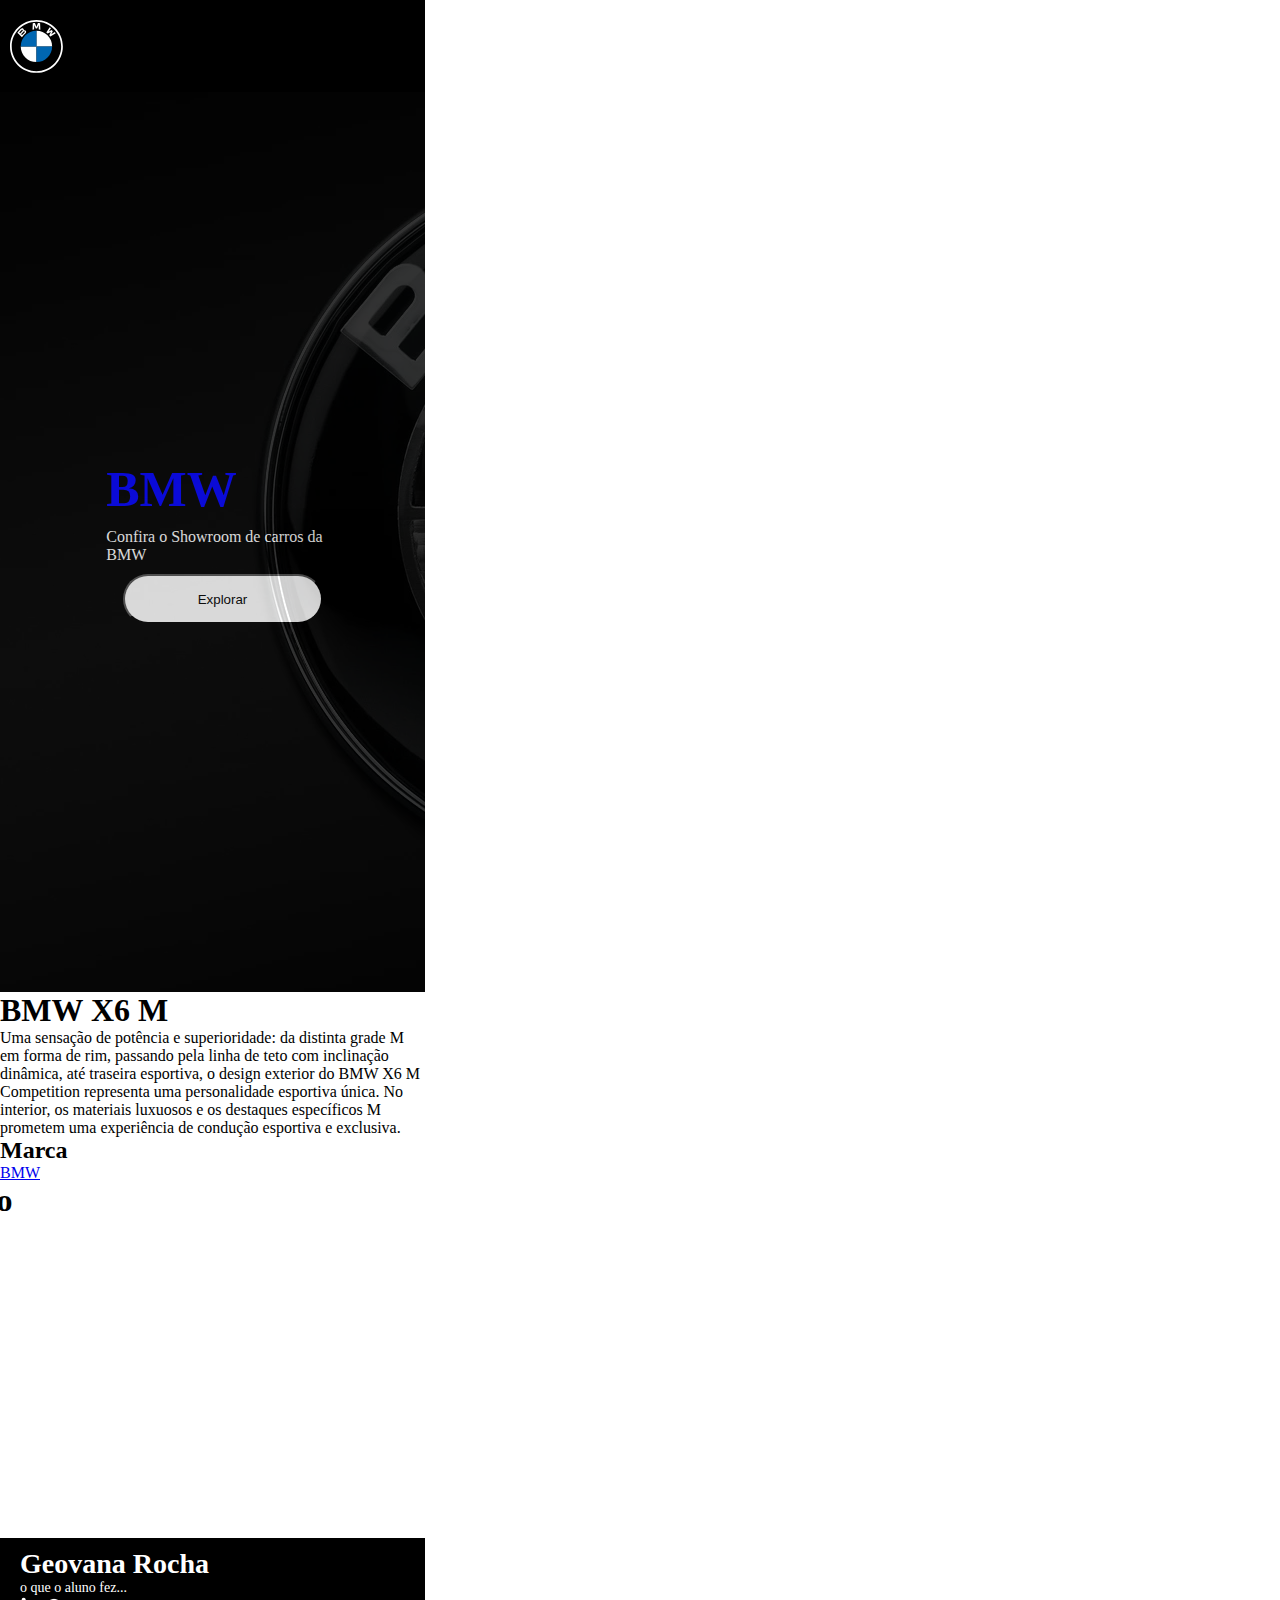
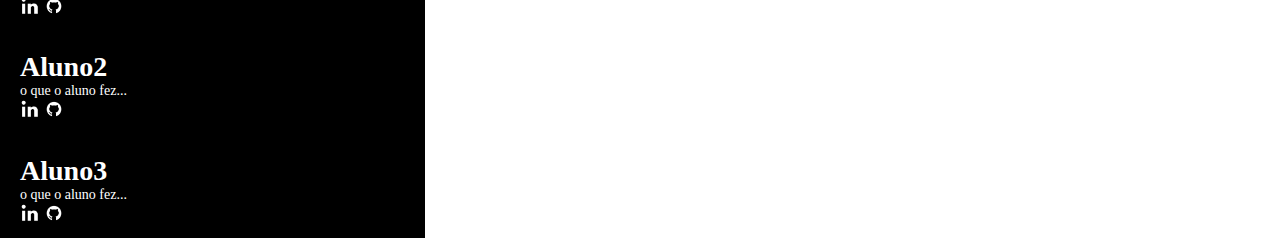
==== bmwX6.html @ 58454a22 "aplicando responsividade,editando hover e footer" ====
<!DOCTYPE html>
<html lang="en">
<head>
    <meta charset="UTF-8">
    <meta http-equiv="X-UA-Compatible" content="IE=edge">
    <meta name="viewport" content="width=device-width, initial-scale=1.0">
    <link rel="stylesheet" href="css/bmwX6.css">
    <title>BMW-X6</title>
</head>
<body>
    <header>
        <img class="logoBmw" src="./img/Icon_Logo.svg">
        <nav>
            <ul>
                <li>Home</li>
                <li>Carros</li>
                <li>Sobre Nós</li>
                <li>Login</li>
            </ul>
        </nav>
    </header>

    <section class="banner">
        <div class="painelBanner">
            <div class="conteudoBanner">
                <h1> BMW</h1>
                <p> Confira o Showroom de carros da BMW</p>
                <a href="#carros"> <button class="btnBanner"> Explorar</button></a>
            </div>
        </div>
    </section>

    <main>
        <section class="container">
            <h1> BMW X6 M</h1>
            <p></p>
            <P>Uma sensação de potência e superioridade: da distinta grade M em forma de rim, passando pela linha de teto com inclinação dinâmica, até traseira esportiva, o design exterior do BMW X6 M Competition representa uma personalidade esportiva única. No interior, os materiais luxuosos e os destaques específicos M prometem uma experiência de condução esportiva e exclusiva.</P>
            <h2>Marca</h2>
            <a href="https://www.bmw.com.br/pt/index.html">BMW</a>
        </section>

        <section class="video">
            <h1> Vídeo</h1>
            <iframe width="560" height="315" src="https://www.youtube-nocookie.com/embed/ZptcyY-quhI" title="YouTube video player" frameborder="0" allow="accelerometer; autoplay; clipboard-write; encrypted-media; gyroscope; picture-in-picture" allowfullscreen></iframe>
        </section>

    </main>










    <footer>
        <div>
            <h1> Geovana Rocha</h1>
            <p>o que o aluno fez...</p>
            <img src="./img/linkedin.png" alt="logo linkedin">
            <img  id="git" src="./img/github.png" alt="logo github">
        </div>
        
        <div>
            <h1> Aluno2</h1>
            <p>o que o aluno fez...</p>
            <img src="./img/linkedin.png" alt="logo linkedin">
            <img id="git" src="./img/github.png" alt="logo github">
        </div>

        <div>
            <h1> Aluno3</h1>
            <p>o que o aluno fez...</p>
            <img src="./img/linkedin.png" alt="logo linkedin">
            <img  id="git" src="./img/github.png" alt="logo github">
        </div>
    </footer>
    
</body>
</html>
---- css/bmwX6.css ----
*{
    /*pega todo site html*/
    margin: 0;        
    padding: 0%;
}

body{

    max-width: 425px;
    width: 100%;
    overflow-x: hidden;


}
header{
    display: flex;
    justify-content: space-between;
    align-items: center;
    padding: 10px 10px;
    background-color: black;
}

.banner{
    background-image: url("../img/logo_BMW3.webp");
    width: 100%;
    height: 100vh;
    background-repeat: no-repeat;
    background-size:  cover;
    background-attachment: fixed;
    background-position: center top;
    width: 100%;
    height: 100vh;
}


.painelBanner{
    display: flex;
    justify-content: center;
    align-items: center;
    width: 100%;
    height: 100vh;
    opacity: 0.8;
    background-color: black;
}

.conteudoBanner{
    display: flex;
    justify-content: center;
    align-items: center;
    flex-wrap: wrap;
    flex-direction: column;
    gap: 10px;
    width: 50%;
    height: 100%;
}

.conteudoBanner h1{
    color: blue;
    font-size: 50px;
    width: 100%;
    padding-right: 20px;
}

.conteudoBanner p{
    color: white;
}
.btnBanner{
    background-color: white;
    color: black;
    width: 200px;
    height: 50px;
    border-radius: 25px;
}

main{
    display: flex;
    justify-content: center;
    align-items: center;
    flex-direction: column;
    width: 100%;
    height: 100%;
}










footer{
    display: flex;
    padding: 0px 0px;
    align-items: flex-start;
    flex-direction: row;
    justify-content: space-between;
    flex-wrap: wrap;
    width: 100%;
    height: 300px;
    background-color: black;
    color: white;
    gap: 10px;
    font-size: 14px;
}

footer div{
    padding: 10px 20px;
    width: 100%;
}


footer img{
    width: 20px;
}


#git{
    border-radius: 100%;
}
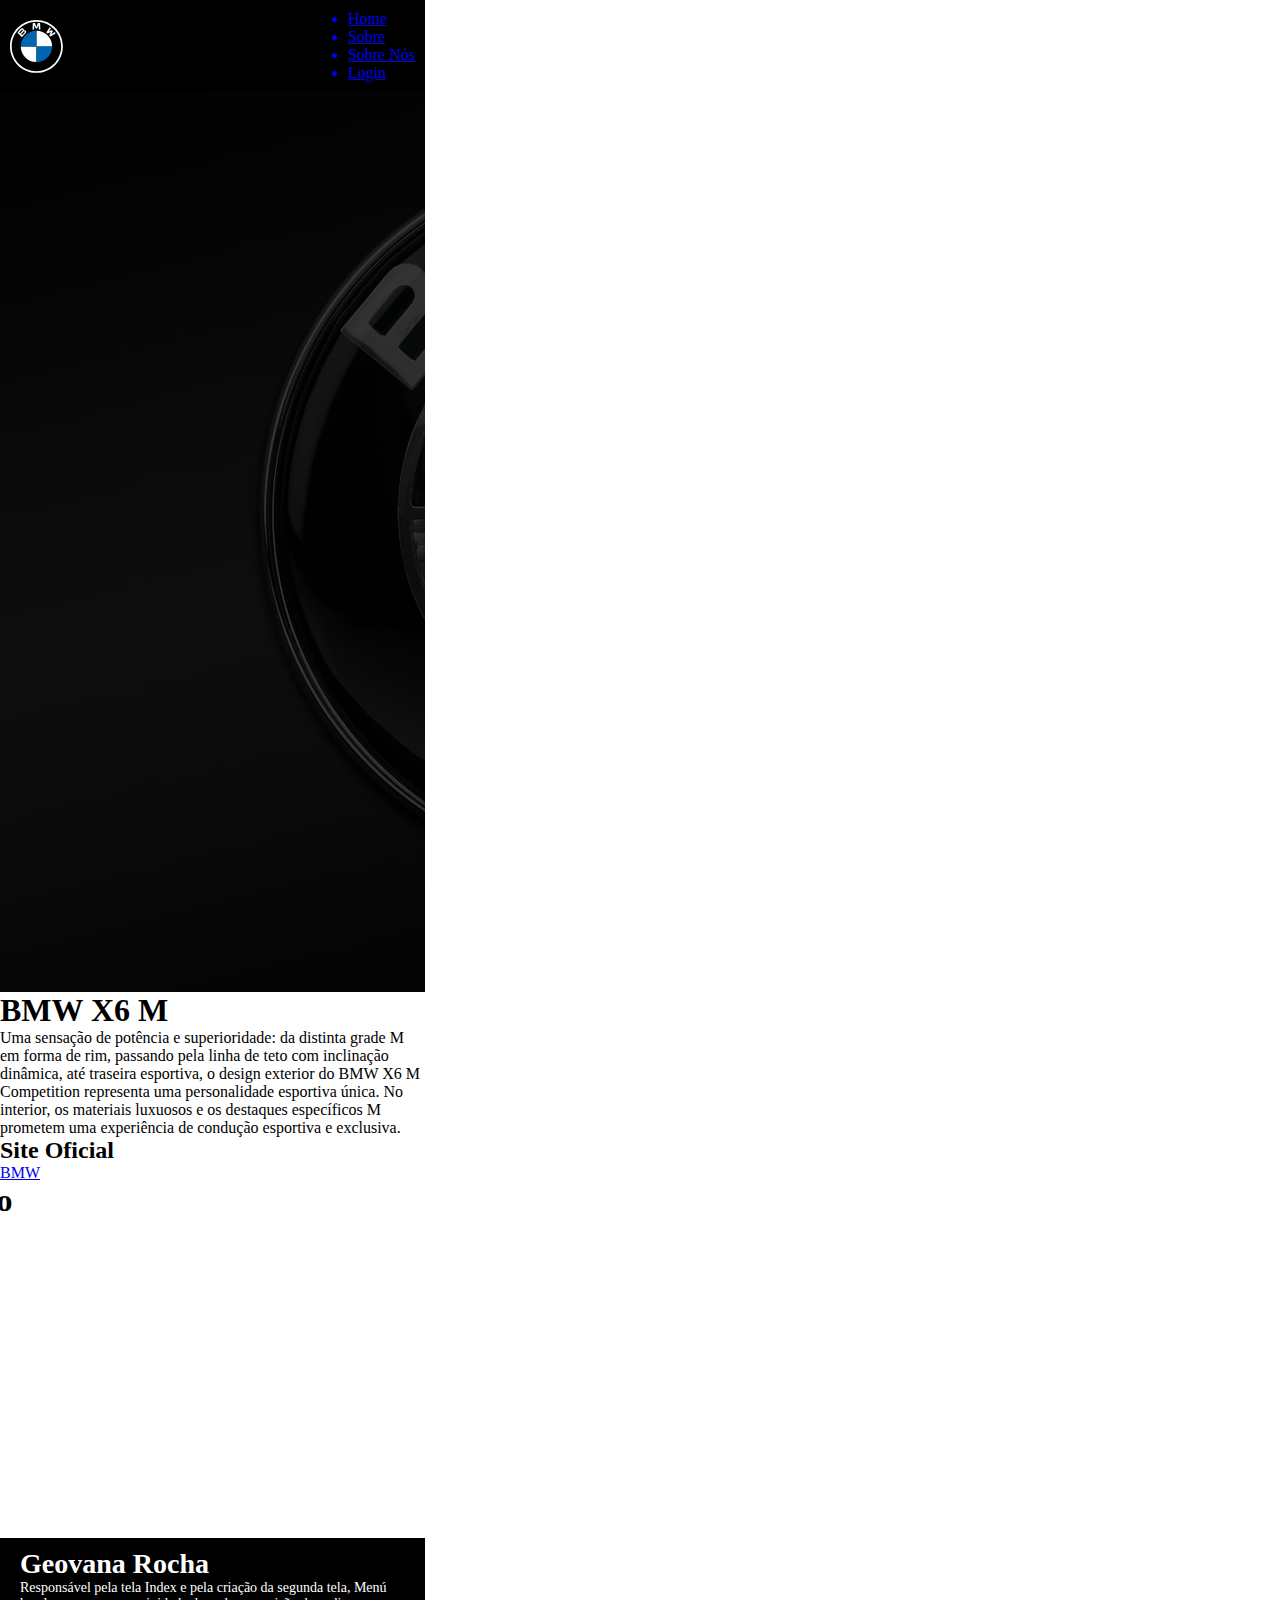
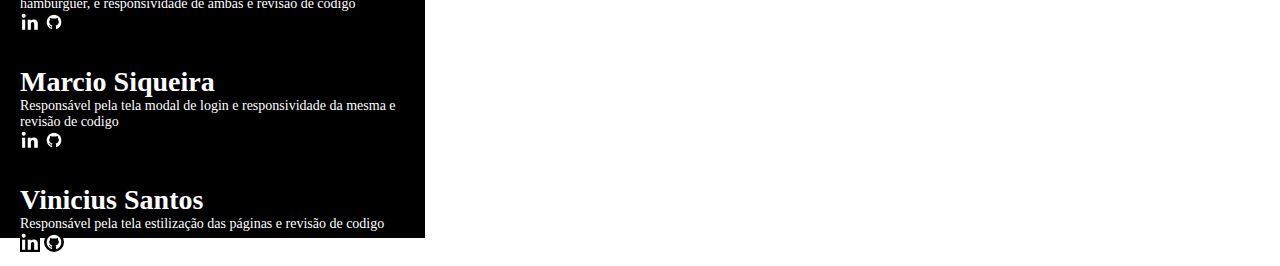
==== commit 5f8a96fe: "Criacao de todas as outras páginas, uma para cada carro e adaptacao para 1280px." ====
--- a/bmwX6.html
+++ b/bmwX6.html
@@ -5,17 +5,32 @@
     <meta http-equiv="X-UA-Compatible" content="IE=edge">
     <meta name="viewport" content="width=device-width, initial-scale=1.0">
     <link rel="stylesheet" href="css/bmwX6.css">
+    <link rel="stylesheet" href="css/burguer.css">
     <title>BMW-X6</title>
 </head>
 <body>
     <header>
         <img class="logoBmw" src="./img/Icon_Logo.svg">
-        <nav>
+        <nav role="navigation">
+            <div id="menuToggle">
+                <input type="checkbox">
+                <span></span>
+                <span></span>
+                <span></span>
+            <ul id="menu">
+                <a href="./index.html"class="nav-btn"><li >Home</li></a>
+                <a href="#sobre"class="nav-btn"><li >Sobre</li></a>
+                <a href="#footer"class="nav-btn"><li >Sobre nós</li></a>
+                <a href="#modal" class="nav-btn"><li >Login</li></a>
+            </ul>
+            </div>
+        </nav>
+        <nav class="nav-desktop">
             <ul>
-                <li>Home</li>
-                <li>Carros</li>
-                <li>Sobre Nós</li>
-                <li>Login</li>
+                <a href="./index.html"><li>Home</li></a> 
+                <a href="#sobre"><li>Sobre</li></a>
+                <a href="#footer"><li>Sobre Nós</li></a>
+                <a href="#home"><li>Login</li></a>
             </ul>
         </nav>
     </header>
@@ -23,20 +38,19 @@
     <section class="banner">
         <div class="painelBanner">
             <div class="conteudoBanner">
-                <h1> BMW</h1>
-                <p> Confira o Showroom de carros da BMW</p>
-                <a href="#carros"> <button class="btnBanner"> Explorar</button></a>
+
+                
             </div>
         </div>
     </section>
 
-    <main>
+    <main id="sobre">
         <section class="container">
             <h1> BMW X6 M</h1>
             <p></p>
             <P>Uma sensação de potência e superioridade: da distinta grade M em forma de rim, passando pela linha de teto com inclinação dinâmica, até traseira esportiva, o design exterior do BMW X6 M Competition representa uma personalidade esportiva única. No interior, os materiais luxuosos e os destaques específicos M prometem uma experiência de condução esportiva e exclusiva.</P>
-            <h2>Marca</h2>
-            <a href="https://www.bmw.com.br/pt/index.html">BMW</a>
+            <h2>Site Oficial</h2>
+            <a href="https://www.bmw.com.br/pt/all-models/m-series/x6-m/2019/bmw-x6-m-automobiles-highlights.html">BMW</a>
         </section>
 
         <section class="video">
@@ -46,33 +60,24 @@
 
     </main>
 
-
-
-
-
-
-
-
-
-
-    <footer>
-        <div>
+    <footer id="footer">
+        <div id="aluno1">
             <h1> Geovana Rocha</h1>
-            <p>o que o aluno fez...</p>
+            <p>Responsável pela tela Index e pela criação da segunda tela, Menú hamburguer, e responsividade de ambas e revisão de codigo</p>
             <img src="./img/linkedin.png" alt="logo linkedin">
             <img  id="git" src="./img/github.png" alt="logo github">
         </div>
         
-        <div>
-            <h1> Aluno2</h1>
-            <p>o que o aluno fez...</p>
+        <div id="aluno2">
+            <h1> Marcio Siqueira </h1>
+            <p>Responsável pela tela modal de login e responsividade da mesma e revisão de codigo</p>
             <img src="./img/linkedin.png" alt="logo linkedin">
             <img id="git" src="./img/github.png" alt="logo github">
         </div>
 
-        <div>
-            <h1> Aluno3</h1>
-            <p>o que o aluno fez...</p>
+        <div id="aluno3">
+            <h1> Vinicius Santos</h1>
+            <p>Responsável pela tela estilização das páginas e revisão de codigo</p>
             <img src="./img/linkedin.png" alt="logo linkedin">
             <img  id="git" src="./img/github.png" alt="logo github">
         </div>
--- a/css/burguer.css
+++ b/css/burguer.css
@@ -0,0 +1,125 @@
+*{
+    margin: 0;
+    padding: 0; 
+    box-sizing: border-box;
+   }
+   body{
+     overflow-x: hidden;
+   }
+   
+   #menuToggle{
+       display: block;
+       position: relative;
+       top: 0px;
+       left: 0px;
+       z-index: 1;
+       -webkit-user-select: none;
+       user-select: none;
+   }
+   
+   #menuToggle a:hover{
+       color: blue;
+   }
+   
+   #menuToggle input{
+   
+       display: block;
+       width: 40px;
+       height: 32px;
+       position: absolute;
+       top: -7px;
+       left: -5px;
+       cursor: pointer;
+       opacity: 0;
+       z-index: 2;
+       -webkit-touch-callout: none;
+   }
+   
+   #menuToggle span{
+   
+       display: block;
+       width: 33px;
+       height: 4px;
+       margin-bottom: 5px;
+       position: relative;
+       background: #cdcdcd;
+       border-radius: 3px;
+       z-index: 1;
+       transform-origin: 4px 0px;
+       transition: transform 0.5s cubic-bezier(0.77,0.2,0.0.05,1.0), background 0.5s cubic-bezier(0.77,0.2,0.05,1.0), opacity 0.55s ease;
+   
+   }
+   
+   #menuToggle span:first-child{
+   
+       transform-origin: 0% 0%;
+       
+   }
+   
+   #menuToggle span:nth-last-child(2){
+   
+       transform-origin: 0% 100%;
+       
+   }
+   
+   #menuToggle input:checked ~ span{
+   
+       opacity: 1;
+       transform: rotate(45deg) translate(-2px, -1px);
+       background: blue;
+       
+   }
+   
+   #menuToggle input:checked ~ span:nth-last-child(3)
+   {
+     opacity: 0;
+     transform: rotate(0deg) scale(0.2, 0.2);
+   }
+   #menuToggle input:checked ~ span:nth-last-child(2)
+   {
+     transform: rotate(-45deg) translate(0, -1px);
+   }
+   #menu
+   {
+     position: absolute;
+     width: 191px;
+     margin: -100px 60px 0px 60px;
+     padding: 50px;
+     padding-top: 125px;
+     left: -200px;
+     background: black;
+     opacity: 0.8;
+     list-style-type: none;
+     -webkit-font-smoothing: antialiased;
+     /* to stop flickering of text in safari */
+     
+     transform-origin: 0% 0%;
+     transform: translate(100%, 0);
+     
+     transition: transform 0.5s cubic-bezier(0.77,0.2,0.05,1.0);
+   }
+   #menu li
+   {
+   
+     padding: 10px 0;
+     font-size: 22px;
+   }
+   
+   #menu a{
+     
+     color: white;
+   }
+   
+   #menuToggle input:checked ~ ul
+   {
+     
+     transform:none;
+   }
+   
+  
+   @media(min-width:426px) and (max-width:1280px){
+    #menuToggle{
+      display: none;
+   }
+  
+  }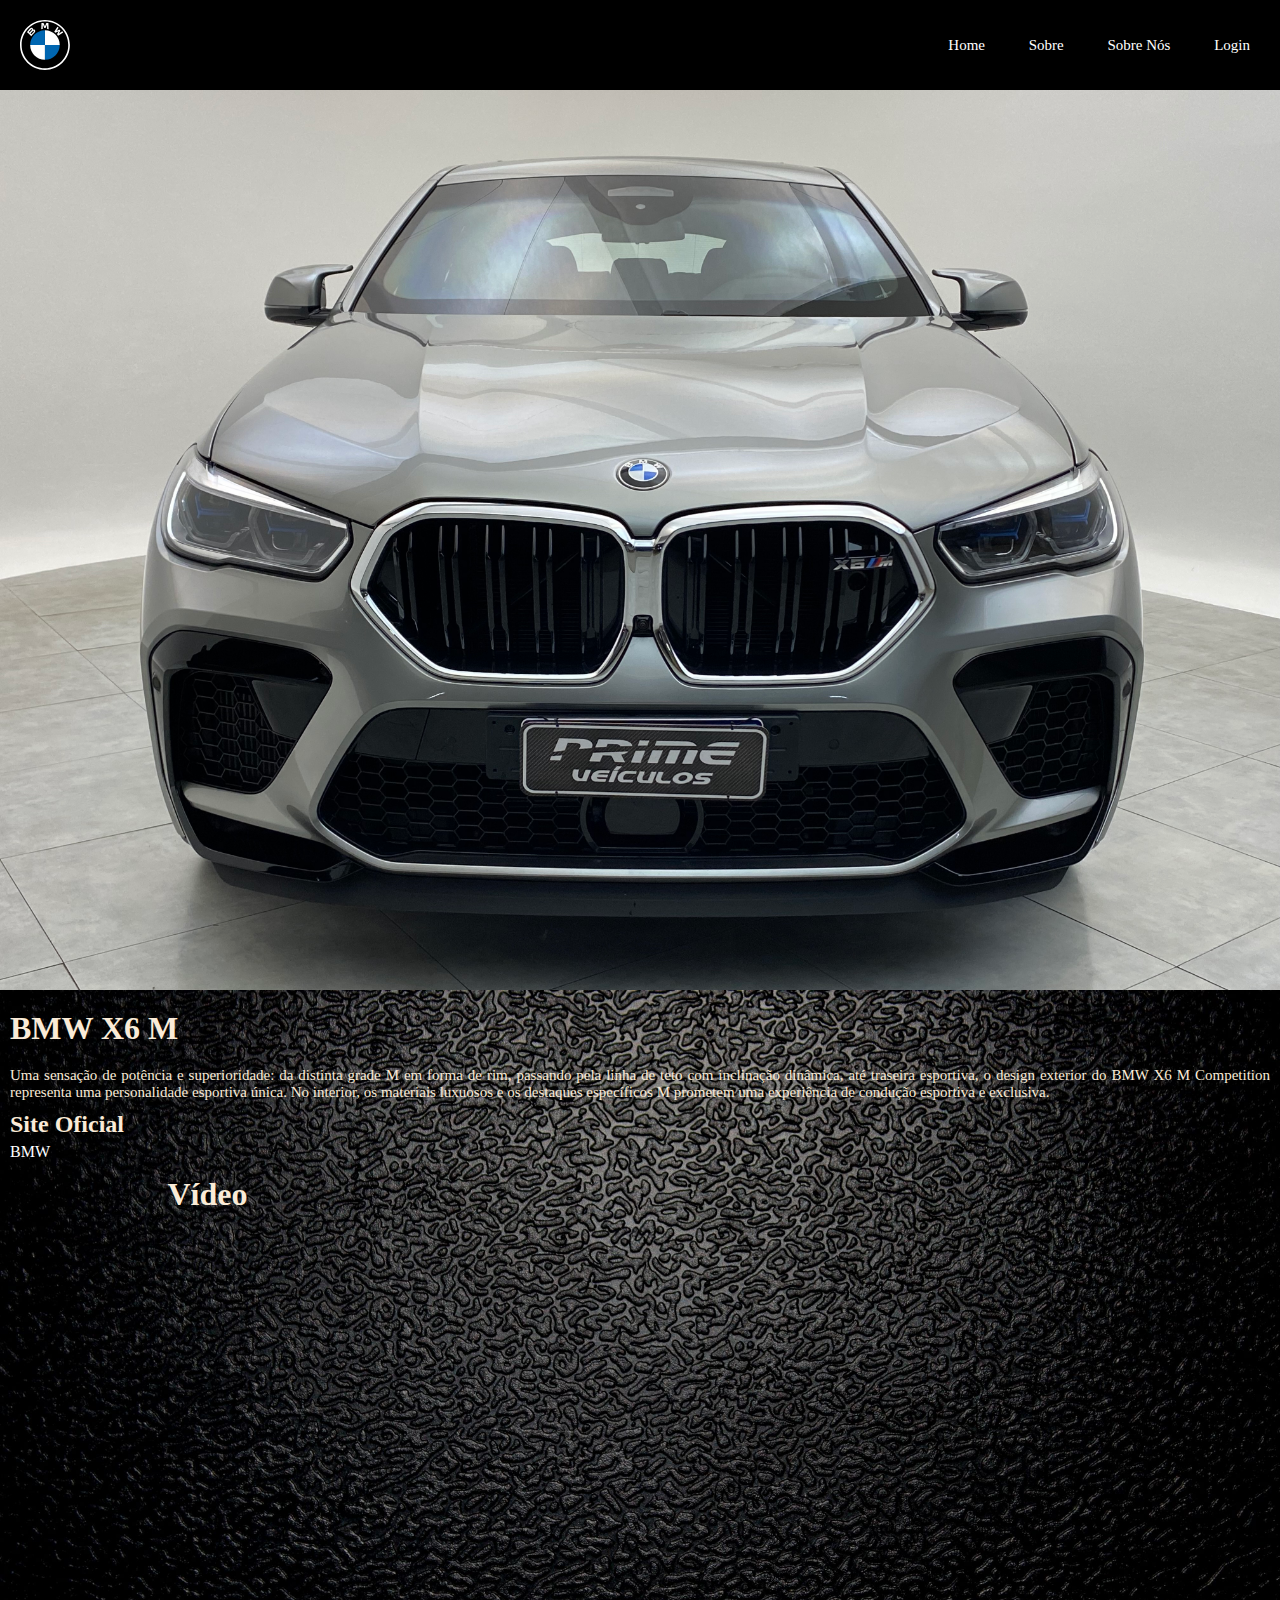
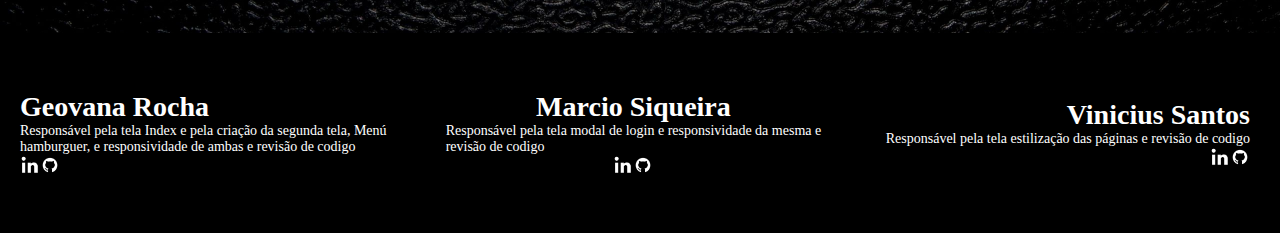
==== commit cc2d7c2c: "revisao de codigo" ====
--- a/bmwX6.html
+++ b/bmwX6.html
@@ -6,7 +6,8 @@
     <meta name="viewport" content="width=device-width, initial-scale=1.0">
     <link rel="stylesheet" href="css/bmwX6.css">
     <link rel="stylesheet" href="css/burguer.css">
-    <title>BMW-X6</title>
+    <link href="[data-uri]" rel="icon" type="image/x-icon" />
+    <title>X6</title>
 </head>
 <body>
     <header>
@@ -43,6 +44,19 @@
             </div>
         </div>
     </section>
+    <!--Modal-->
+    <div id="modal" class="modal">
+        <a href="#"  class="fecharModal">[X]</a>
+            <img src="./img/Icon_Logo.svg" class="logo-modal" alt="Logo Joystick">
+            <img src="./img/blackPattern.jpeg" class="background" alt="homem_jogando">
+            <form class="login">
+                <label for="email">Email</label>
+                <input type="email" id="email" name="email"><br>
+                <label for="password">Senha</label>
+                <input type="password" id="password" name="password">
+                <input class="btn_Enviar"  type="submit" value="Login">
+            </form> 
+    </div>
 
     <main id="sobre">
         <section class="container">
--- a/css/bmwX6.css
+++ b/css/bmwX6.css
@@ -2,14 +2,16 @@
     /*pega todo site html*/
     margin: 0;        
     padding: 0%;
+    scroll-behavior: smooth;
 }
 
 body{
-
+    color: antiquewhite;
     max-width: 425px;
     width: 100%;
     overflow-x: hidden;
-
+    font-family: 'roboto';
+    overflow-x: hidden;
 
 }
 header{
@@ -20,18 +22,33 @@
     background-color: black;
 }
 
+.nav-desktop{
+    display: none;
+}
+
+nav{
+    color: white;
+}
+li{
+    list-style: none;
+}
+
+nav a{
+ text-decoration: none;
+ font-family: 'roboto';   
+}
+
 .banner{
-    background-image: url("../img/logo_BMW3.webp");
+    background-image: url("../img/BMW-X6.jpeg");
     width: 100%;
     height: 100vh;
     background-repeat: no-repeat;
     background-size:  cover;
-    background-attachment: fixed;
+    background-attachment: scroll;
     background-position: center top;
     width: 100%;
     height: 100vh;
 }
-
 
 .painelBanner{
     display: flex;
@@ -39,8 +56,6 @@
     align-items: center;
     width: 100%;
     height: 100vh;
-    opacity: 0.8;
-    background-color: black;
 }
 
 .conteudoBanner{
@@ -72,23 +87,159 @@
     border-radius: 25px;
 }
 
+/*Começo Modal*/
+.modal{ 
+    position: fixed;
+    visibility: hidden;
+    top: 25%;
+    left: 12%;
+    width: 49vw;
+    height: 58vh;
+    opacity: 1;
+    border-radius: 100px;
+    border-radius: 14px;
+    z-index: 3;
+} 
+
+.modal:target
+{
+    visibility: visible;
+    opacity: 1;
+    
+} 
+
+.fecharModal > a:target{
+    visibility: hidden;
+}
+
+.fecharModal{
+    position: absolute;
+    top: -2%;
+    left: 10%;
+    right: 0%;
+    bottom: 0%; 
+    width: 150px;
+    height: 150px;
+    font-size: 20px;
+    z-index: 4;
+    color: white;
+    text-decoration: none;
+}
+
+.logo-modal{
+    position: absolute;
+    top: 9%;
+    left: 50%;
+    right: 0%;
+    bottom: 0%; 
+    width: 100px;
+    height: 100px;
+    z-index: 4;
+
+
+}
+
+.login
+{
+    color: white;
+    position: absolute;
+    top: 29%;
+    left: 30%;
+    right: 0%;
+    bottom: 1%;
+    width: 111px;
+    height: 108px;
+    z-index: 3;
+}
+
+.background
+{
+    position: relative;
+    top: -5%;
+    left: 0%;
+    right: 0%;
+    bottom: 1%;
+    width: 70vw;
+    height: 35vh;
+    z-index: 3;
+    border-radius: 14px;
+    background-color: white;
+}
+
+.btn_Enviar
+{
+    display: flex;
+    align-items: center;
+    justify-content: center;
+    font-family: 'roboto';
+    font-size: 19px;
+    height: 36px;
+    width: 175px;
+    background-color: black;
+    opacity:.9;
+    color: white;
+    margin-top: 17px;
+    box-shadow: 2px 3px 2px blue;
+    cursor: pointer;
+}
+/*Fim Modal*/
+
 main{
+    background-image: url("../img/blackPattern.jpeg");
+    background-size: cover;
+    background-position: center top;
     display: flex;
     justify-content: center;
     align-items: center;
     flex-direction: column;
     width: 100%;
     height: 100%;
-}
-
-
-
-
-
-
-
-
-
+    padding: 20px 10px ;
+}
+
+iframe{
+    width: 100%;
+    height: 100%;
+    border-radius: 25px;
+    padding-top: 10px;
+}
+
+.container{
+    display: flex;
+    flex-direction: column;
+    justify-content: flex-start;
+    align-items: flex-start;
+    width: 100%;
+    height: 100%;
+}
+
+.container h1 {
+        margin-bottom: 10px;
+}
+
+
+.container p{
+    text-align: justify;
+    font-size: 15px;
+    margin-bottom: 10px;
+    font-family: 'roboto';
+}
+
+.container a{
+    text-decoration: none;
+    color: white;
+    margin: 5px 0px;
+}
+
+.video{
+    display: flex;
+    flex-direction: column;
+    justify-content: flex-start;
+    align-items: flex-start;
+    margin-top: 10px;
+    width: 100%;
+    height: 100%;
+}
 
 footer{
     display: flex;
@@ -98,7 +249,7 @@
     justify-content: space-between;
     flex-wrap: wrap;
     width: 100%;
-    height: 300px;
+    height: 400px;
     background-color: black;
     color: white;
     gap: 10px;
@@ -118,4 +269,312 @@
 
 #git{
     border-radius: 100%;
+}
+
+
+@media(min-width:426px) and (max-width:1280px){
+    body{
+        color: antiquewhite;
+        max-width: 1280px;
+        width: 100%;
+        overflow-x: hidden;
+        font-family: 'roboto';
+    
+    }
+    header{
+        display: flex;
+        justify-content: space-between;
+        align-items: center;
+        padding: 10px 10px;
+        background-color: black;
+    }
+    
+    
+    nav{
+        display: none;
+    }
+
+    .nav-desktop {
+        display: inline-flex;
+        font-size: 15px;
+        flex-wrap: wrap;
+        margin-left: 20px;
+
+    }
+
+    ul li{
+        display: inline-flex;
+        margin-left: 20px;
+        padding-right: 20px;
+    }
+
+    a {
+        color: white;
+    }
+    
+    ul a:hover{
+        color: blue;
+    }
+    
+    .logoBmw{
+        width: 70px;
+        padding: 10px 10px;
+    }
+
+    li{
+        list-style: none;
+    }
+    
+    .banner{
+        background-image: url("../img/BMW-X6.jpeg");
+        width: 100%;
+        height: 100vh;
+        background-repeat: no-repeat;
+        background-size:  cover;
+        background-attachment: scroll;
+        background-position: center top;
+        width: 100%;
+        height: 100vh;
+    }
+    
+    .painelBanner{
+        display: flex;
+        justify-content: center;
+        align-items: center;
+        width: 100%;
+        height: 100vh;
+    }
+    
+    .conteudoBanner{
+        display: flex;
+        justify-content: center;
+        align-items: center;
+        flex-wrap: wrap;
+        flex-direction: column;
+        gap: 10px;
+        width: 50%;
+        height: 100%;
+    }
+    
+    .conteudoBanner h1{
+        color: blue;
+        font-size: 50px;
+        width: 100%;
+        padding-right: 20px;
+    }
+    
+    .conteudoBanner p{
+        color: white;
+    }
+    .btnBanner{
+        background-color: white;
+        color: black;
+        width: 200px;
+        height: 50px;
+        border-radius: 25px;
+    }
+    
+    /*Começo Modal*/
+.modal{ 
+    position: fixed;
+    visibility: hidden;
+    top: 25%;
+    left: 12%;
+    width: 49vw;
+    height: 58vh;
+    opacity: 1;
+    border-radius: 100px;
+    border-radius: 14px;
+    z-index: 3;
+} 
+
+.modal:target
+{
+    visibility: visible;
+    opacity: 1;
+    
+} 
+
+.fecharModal > a:target{
+    visibility: hidden;
+}
+
+.fecharModal{
+    position: absolute;
+    top: -2%;
+    left: 53%;
+    right: 0%;
+    bottom: 0%; 
+    width: 150px;
+    height: 150px;
+    font-size: 20px;
+    z-index: 4;
+    color: white;
+    text-decoration: none;
+}
+
+.logo-modal{
+    position: absolute;
+    top: 9%;
+    left: 73%;
+    right: 0%;
+    bottom: 0%; 
+    width: 100px;
+    height: 100px;
+    z-index: 4;
+
+
+}
+
+.login
+{
+    color: white;
+    position: absolute;
+    top: 29%;
+    left: 68%;
+    right: 0%;
+    bottom: 1%;
+    width: 111px;
+    height: 108px;
+    z-index: 3;
+}
+
+.background
+{
+    position: relative;
+    top: -5%;
+    left: 50%;
+    right: 0%;
+    bottom: 1%;
+    width: 30vw;
+    height: 35vh;
+    z-index: 3;
+    border-radius: 14px;
+    background-color: white;
+}
+
+.btn_Enviar
+{
+    display: flex;
+    align-items: center;
+    justify-content: center;
+    font-family: 'roboto';
+    font-size: 19px;
+    height: 36px;
+    width: 175px;
+    background-color: black;
+    opacity:.9;
+    color: white;
+    margin-top: 17px;
+    box-shadow: 2px 3px 2px blue;
+    cursor: pointer;
+    
+}
+/*Fim Modal*/
+
+    main{
+        background-image: url("../img/blackPattern.jpeg");
+        background-size: cover;
+        background-position: center top;
+        display: flex;
+        justify-content: center;
+        align-items: center;
+        flex-direction: column;
+        width: 100%;
+        height: 100%;
+        padding: 20px 10px ;
+    }
+    
+
+    
+    .container{
+        display: flex;
+        flex-direction: column;
+        justify-content: flex-start;
+        align-items: flex-start;
+        width: 100%;
+        height: 100%;
+        transition: 0.3s;
+    }
+
+    .container a:hover{
+        color: blue;
+    }
+    
+    .container h1 {
+            margin-bottom: 10px;
+    }
+    
+    
+    .container p{
+        text-align: justify;
+        font-size: 15px;
+        margin-bottom: 10px;
+        font-family: 'roboto';
+    }
+    
+    .container a{
+        text-decoration: none;
+        color: white;
+        margin: 5px 0px;
+    }
+    
+    iframe{
+        width: 100%;
+        height: 400px;
+        border-radius: 25px;
+        padding-top: 10px;
+    }
+
+    .video{
+        width: 75%;
+    }
+
+
+    footer{
+        display: flex;
+        padding: 0px 20px 0px 0px;
+        align-items: center;
+        flex-direction: row;
+        justify-content: space-evenly;
+        flex-wrap: nowrap;
+        width: 100%;
+        max-width: 1280px;
+        height: 200px;
+        background-color: black;
+        color: white;
+        font-size: 14px;
+    }    
+    
+    footer img{
+        width: 20px;
+    }
+    
+    #aluno1{
+        width: 100%;
+        display: flex; 
+        flex-wrap: wrap;
+        justify-content: flex-start;
+        align-items: center;  
+    }
+
+    #aluno2{
+        width: 100%;
+        display: flex;
+        flex-wrap: wrap;
+        justify-content: center;
+        align-items: center;   
+    }
+
+    #aluno3{
+        width: 100%;
+        display: flex;
+        flex-wrap: wrap;
+        justify-content: flex-end;
+        padding-right: 10px;  
+    }
+
+    #git{
+        border-radius: 100%;
+    }
 }